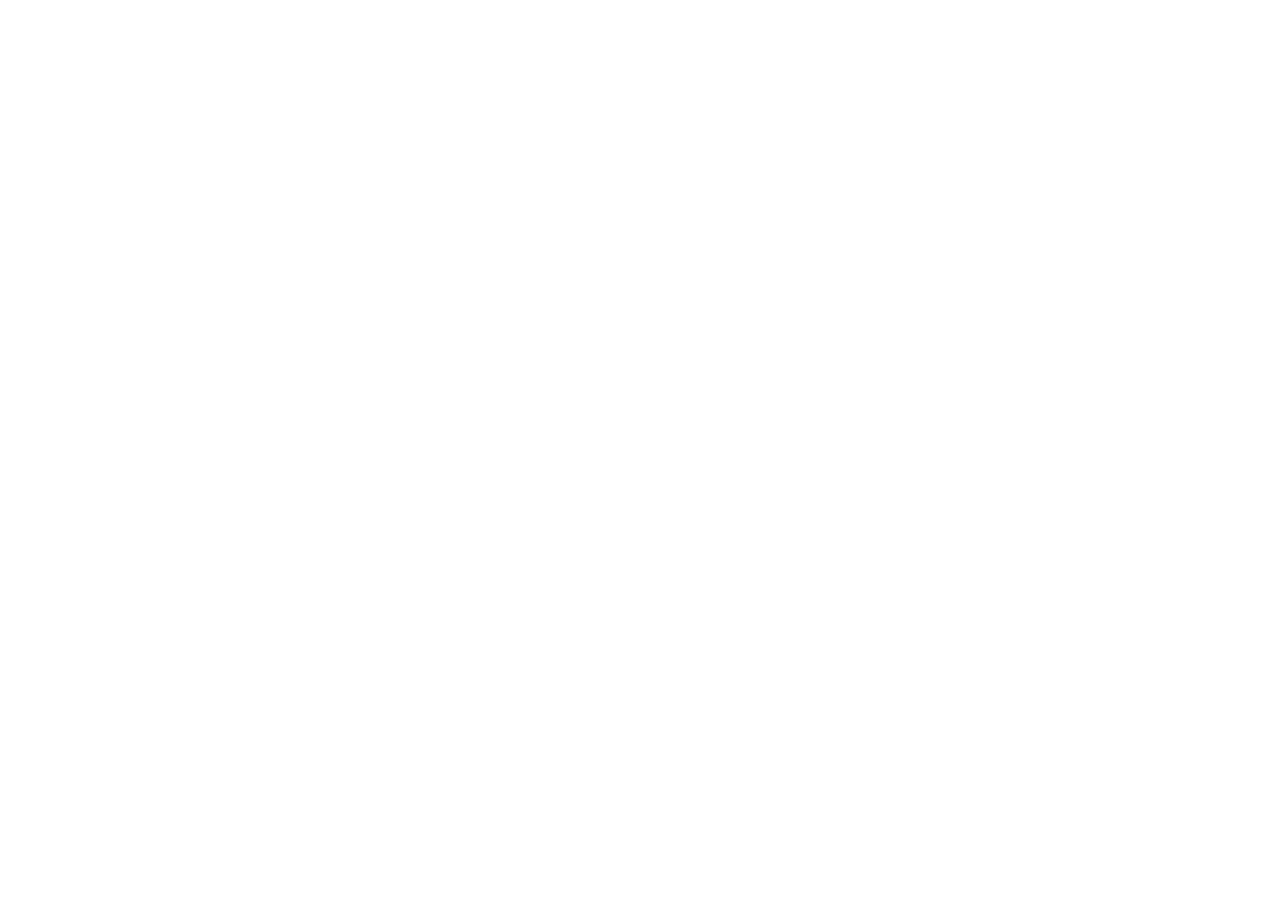
==== index.html @ 7c1fb286 "Create index.html" ====
<!DOCTYPE html>
<html lang="en">
    <head>
        <meta charset="UTF-8" />
        <meta http-equiv="X-UA-Compatible" content="IE=edge" />
        <meta name="viewport" content="width=device-width, initial-scale=1.0" />
        <title>Huddle Landing Page</title>
    </head>
    <body></body>
</html>
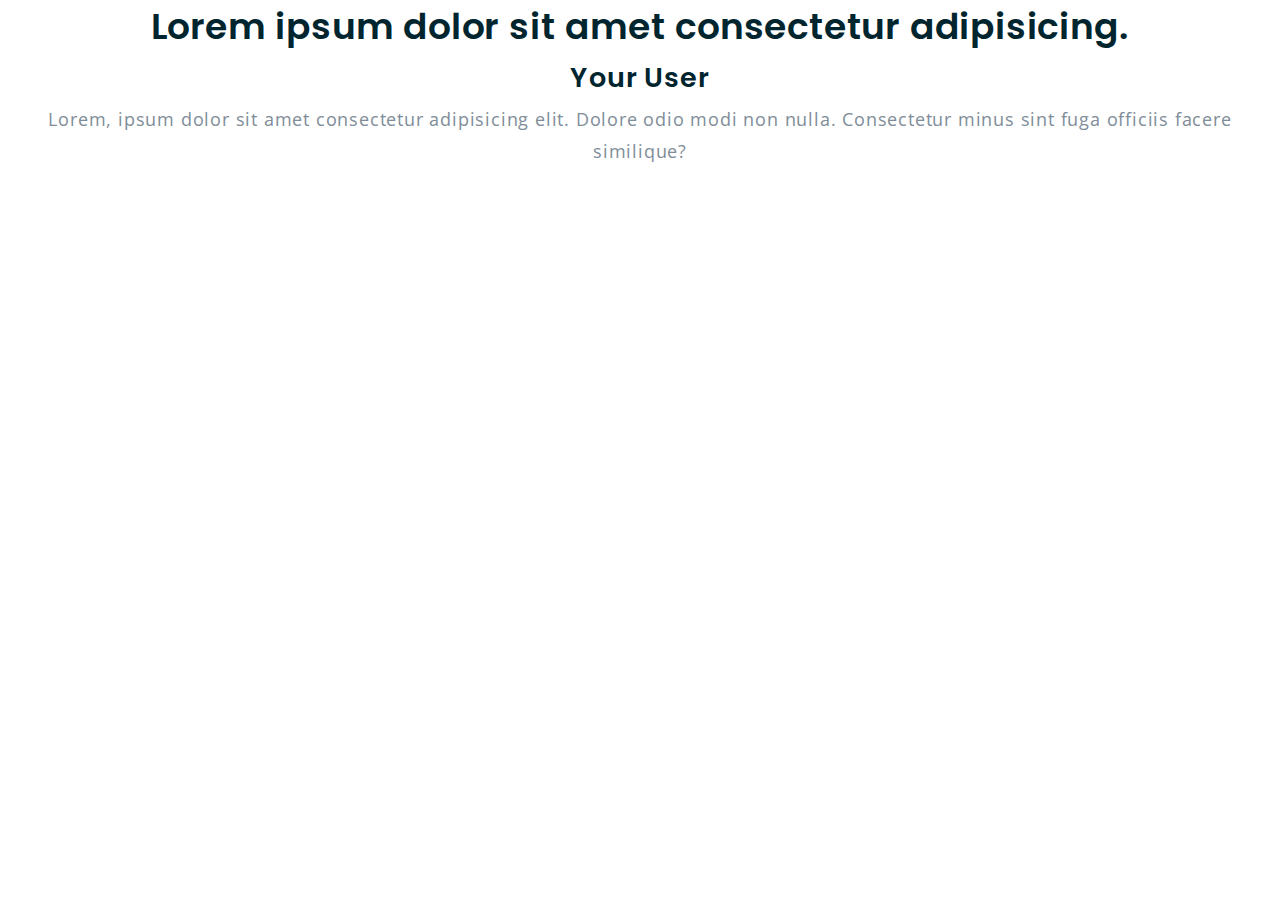
==== commit c9fb9409: "Resources + part of typography" ====
--- a/index.html
+++ b/index.html
@@ -5,6 +5,15 @@
         <meta http-equiv="X-UA-Compatible" content="IE=edge" />
         <meta name="viewport" content="width=device-width, initial-scale=1.0" />
         <title>Huddle Landing Page</title>
+        <link rel="stylesheet" href="style.css" />
     </head>
-    <body></body>
+    <body>
+        <h1>Lorem ipsum dolor sit amet consectetur adipisicing.</h1>
+        <h2>Your User</h2>
+        <p>
+            Lorem, ipsum dolor sit amet consectetur adipisicing elit. Dolore
+            odio modi non nulla. Consectetur minus sint fuga officiis facere
+            similique?
+        </p>
+    </body>
 </html>
--- a/style.css
+++ b/style.css
@@ -0,0 +1,49 @@
+@import url("https://fonts.googleapis.com/css2?family=Open+Sans:wght@400;700&family=Poppins:wght@600&display=swap");
+
+:root {
+    --color-primary: hsl(322, 100%, 66%);
+    --color-pale-cyan: hsl(193, 100%, 96%);
+    --color-dark-cyan: hsl(192, 100%, 9%);
+    --color-grayish-blue: hsl(208, 11%, 55%);
+
+    --font-headings: "Poppins", sans-serif;
+    --font-standard: "Open Sans", sans-serif;
+
+    --font-weight-400: 400;
+    --font-weight-600: 600;
+    --font-weight-700: 700;
+}
+
+*,
+*::before,
+*::after {
+    box-sizing: border-box;
+    margin: 0;
+    padding: 0;
+}
+
+html {
+    font-size: 62.5%;
+}
+
+body {
+    font-size: 1.8rem;
+    font-family: var(--font-standard);
+    font-weight: var(--font-weight-400);
+    color: var(--color-grayish-blue);
+    line-height: 1.8;
+    letter-spacing: 0.8px;
+    text-align: center;
+}
+
+h1,
+h2 {
+    font-family: var(--font-headings);
+    font-weight: var(--font-weight-600);
+    color: var(--color-dark-cyan);
+}
+
+h1 {
+    font-size: 3.6rem;
+    line-height: 1.5;
+}
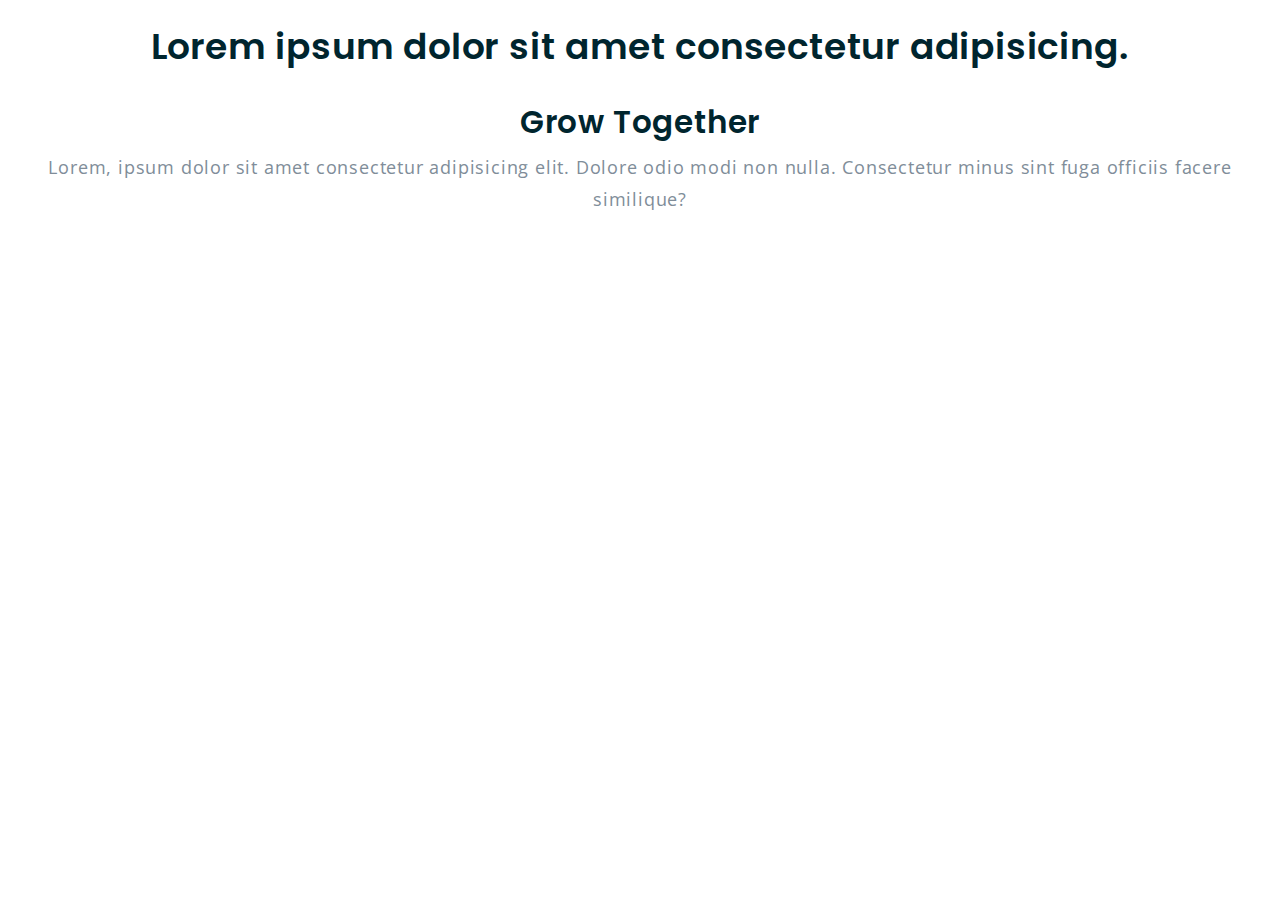
==== commit 3ebcbc23: "Finished typography + merging svg into sprite" ====
--- a/index.html
+++ b/index.html
@@ -5,11 +5,12 @@
         <meta http-equiv="X-UA-Compatible" content="IE=edge" />
         <meta name="viewport" content="width=device-width, initial-scale=1.0" />
         <title>Huddle Landing Page</title>
-        <link rel="stylesheet" href="style.css" />
+        <link rel="stylesheet" href="css/style.css" />
+        <link rel="stylesheet" href="css/normalize.css" />
     </head>
     <body>
         <h1>Lorem ipsum dolor sit amet consectetur adipisicing.</h1>
-        <h2>Your User</h2>
+        <h2>Grow Together</h2>
         <p>
             Lorem, ipsum dolor sit amet consectetur adipisicing elit. Dolore
             odio modi non nulla. Consectetur minus sint fuga officiis facere
--- a/css/style.css
+++ b/css/style.css
@@ -0,0 +1,55 @@
+@import url("https://fonts.googleapis.com/css2?family=Open+Sans:wght@400;700&family=Poppins:wght@600&display=swap");
+
+:root {
+    --color-primary: hsl(322, 100%, 66%);
+    --color-pale-cyan: hsl(193, 100%, 96%);
+    --color-dark-cyan: hsl(192, 100%, 9%);
+    --color-grayish-blue: hsl(208, 11%, 55%);
+
+    --font-headings: "Poppins", sans-serif;
+    --font-standard: "Open Sans", sans-serif;
+
+    --font-weight-400: 400;
+    --font-weight-600: 600;
+    --font-weight-700: 700;
+}
+
+*,
+*::before,
+*::after {
+    box-sizing: border-box;
+    margin: 0;
+    padding: 0;
+}
+
+/* Typography */
+
+html {
+    font-size: 10px;
+}
+
+body {
+    font-size: 1.8rem;
+    font-family: var(--font-standard);
+    font-weight: var(--font-weight-400);
+    color: var(--color-grayish-blue);
+    line-height: 1.8;
+    letter-spacing: 0.8px;
+    text-align: center;
+}
+
+h1,
+h2 {
+    font-family: var(--font-headings);
+    font-weight: var(--font-weight-600);
+    color: var(--color-dark-cyan);
+}
+
+h1 {
+    font-size: 4.1rem;
+    line-height: 1.3;
+}
+
+h2 {
+    font-size: 3.1rem;
+}
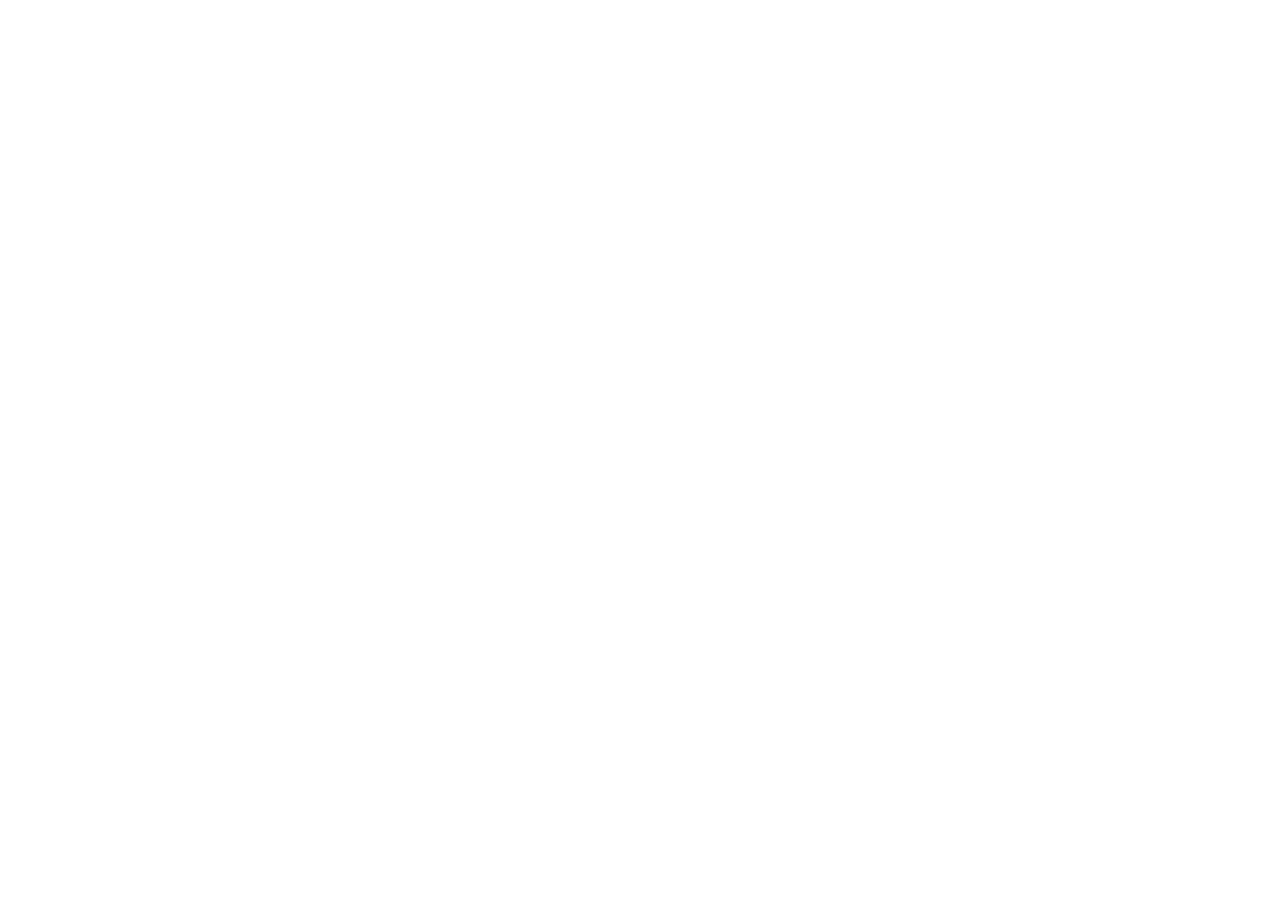
==== commit 81bccbe6: "Added button component + styles" ====
--- a/index.html
+++ b/index.html
@@ -8,13 +8,5 @@
         <link rel="stylesheet" href="css/style.css" />
         <link rel="stylesheet" href="css/normalize.css" />
     </head>
-    <body>
-        <h1>Lorem ipsum dolor sit amet consectetur adipisicing.</h1>
-        <h2>Grow Together</h2>
-        <p>
-            Lorem, ipsum dolor sit amet consectetur adipisicing elit. Dolore
-            odio modi non nulla. Consectetur minus sint fuga officiis facere
-            similique?
-        </p>
-    </body>
+    <body></body>
 </html>
--- a/css/style.css
+++ b/css/style.css
@@ -1,7 +1,7 @@
 @import url("https://fonts.googleapis.com/css2?family=Open+Sans:wght@400;700&family=Poppins:wght@600&display=swap");
 
 :root {
-    --color-primary: hsl(322, 100%, 66%);
+    --color-pink: hsl(322, 100%, 66%);
     --color-pale-cyan: hsl(193, 100%, 96%);
     --color-dark-cyan: hsl(192, 100%, 9%);
     --color-grayish-blue: hsl(208, 11%, 55%);
@@ -29,7 +29,7 @@
 }
 
 body {
-    font-size: 1.8rem;
+    font-size: 2.2rem;
     font-family: var(--font-standard);
     font-weight: var(--font-weight-400);
     color: var(--color-grayish-blue);
@@ -53,3 +53,62 @@
 h2 {
     font-size: 3.1rem;
 }
+
+@media (min-width: 1440px) {
+    body {
+        font-size: 1.5rem;
+    }
+
+    h1 {
+        font-size: 2.9rem;
+    }
+
+    h2 {
+        font-size: 2.1rem;
+    }
+}
+
+/* Buttons  */
+
+a {
+    text-decoration: none;
+}
+
+.btn {
+    font-size: 1.5rem;
+    font-weight: 700;
+    text-transform: capitalize;
+    display: inline-block;
+    padding: 1.5rem 0;
+    border-radius: 40px;
+    border: 0;
+    white-space: nowrap;
+    transition: all 0.2s;
+    box-shadow: 0 0 20px 0 hsl(192, 100%, 9%, 0.2);
+}
+
+.btn--pink {
+    background-color: var(--color-pink);
+    color: #fff;
+}
+
+.btn--white {
+    background-color: #fff;
+    color: var(--color-dark-cyan);
+}
+
+.btn--wide {
+    width: 80%;
+}
+
+.btn--medium {
+    width: 60%;
+}
+
+.btn--small {
+    padding: 0.8rem 4.5rem;
+}
+
+.btn:hover {
+    opacity: 0.5;
+}
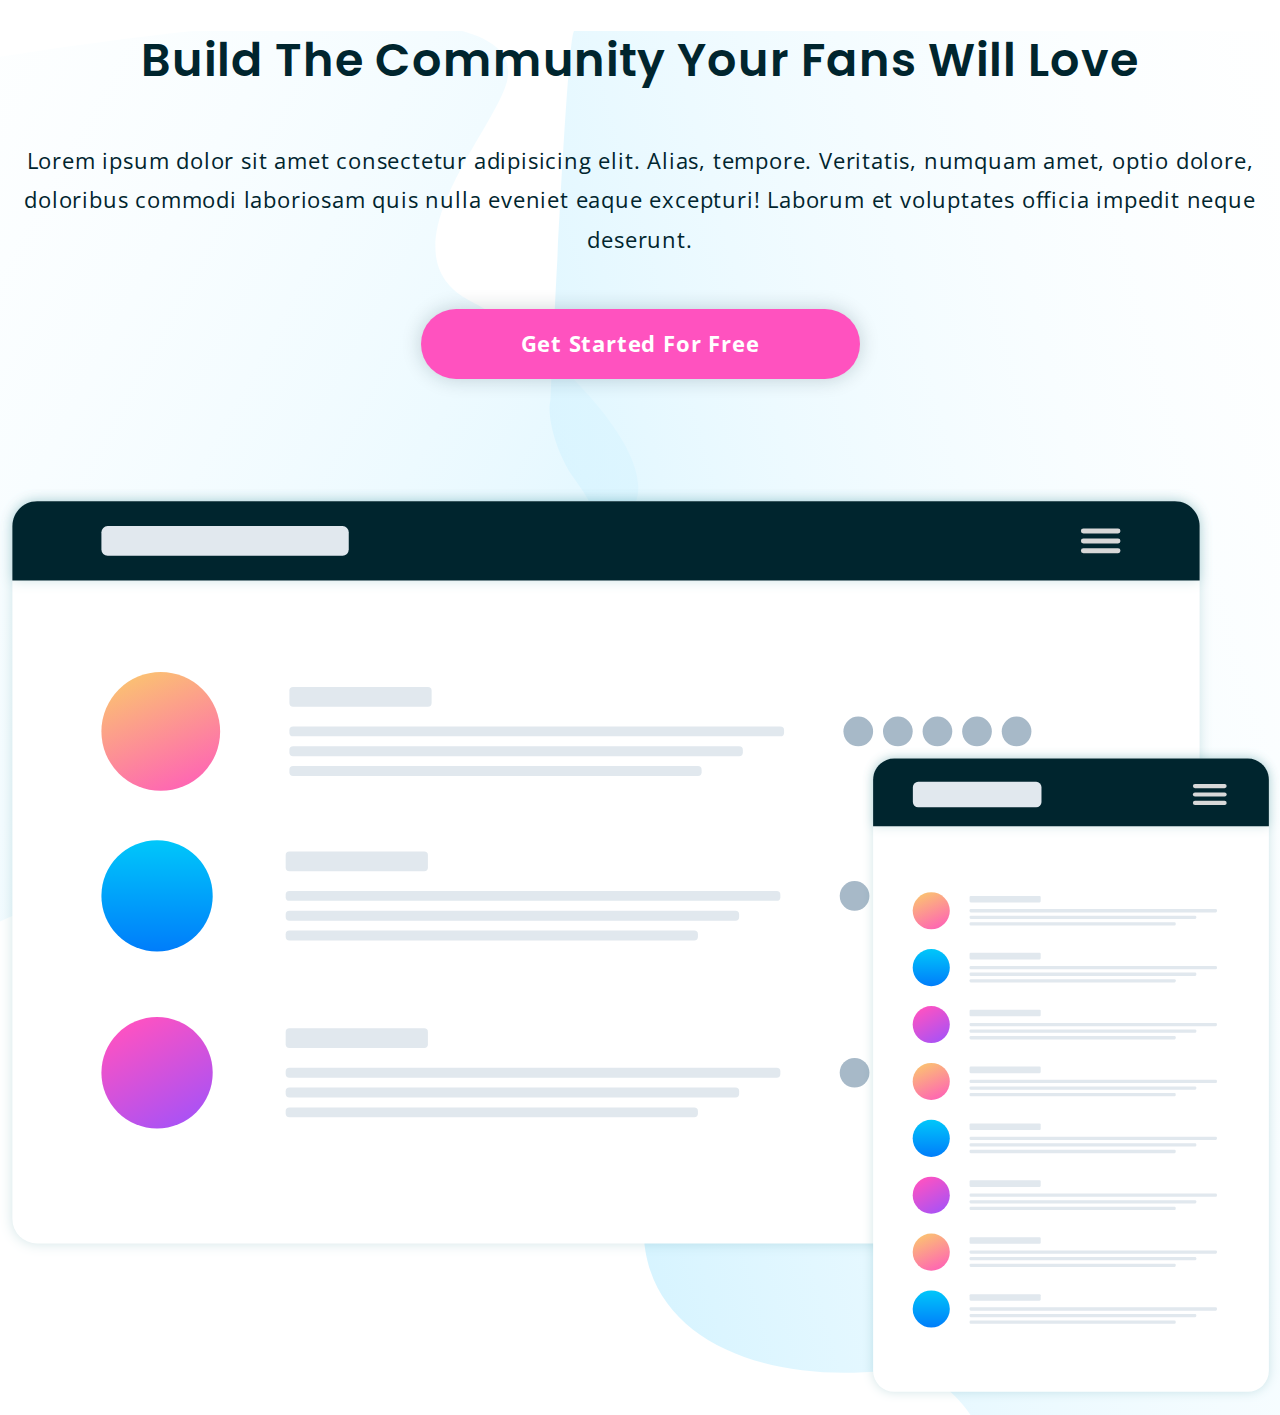
==== commit c9173679: "Added Hero component" ====
--- a/index.html
+++ b/index.html
@@ -5,8 +5,33 @@
         <meta http-equiv="X-UA-Compatible" content="IE=edge" />
         <meta name="viewport" content="width=device-width, initial-scale=1.0" />
         <title>Huddle Landing Page</title>
+        <link rel="stylesheet" href="css/normalize.css" />
         <link rel="stylesheet" href="css/style.css" />
-        <link rel="stylesheet" href="css/normalize.css" />
     </head>
-    <body></body>
+    <body>
+        <section class="hero">
+            <div class="hero__container grid">
+                <header class="hero__content">
+                    <h1 class="hero__heading">
+                        Build the community your fans will love
+                    </h1>
+                    <p class="hero__description">
+                        Lorem ipsum dolor sit amet consectetur adipisicing elit.
+                        Alias, tempore. Veritatis, numquam amet, optio dolore,
+                        doloribus commodi laboriosam quis nulla eveniet eaque
+                        excepturi! Laborum et voluptates officia impedit neque
+                        deserunt.
+                    </p>
+                    <a href="#" class="btn btn--pink btn--wide">
+                        Get started for free
+                    </a>
+                </header>
+                <img
+                    class="hero__image"
+                    src="images/illustration-mockups.svg"
+                    alt=""
+                />
+            </div>
+        </section>
+    </body>
 </html>
--- a/css/style.css
+++ b/css/style.css
@@ -5,6 +5,7 @@
     --color-pale-cyan: hsl(193, 100%, 96%);
     --color-dark-cyan: hsl(192, 100%, 9%);
     --color-grayish-blue: hsl(208, 11%, 55%);
+    --box-shadow: 0 0 20px 0 hsl(192, 100%, 9%, 0.2);
 
     --font-headings: "Poppins", sans-serif;
     --font-standard: "Open Sans", sans-serif;
@@ -43,10 +44,11 @@
     font-family: var(--font-headings);
     font-weight: var(--font-weight-600);
     color: var(--color-dark-cyan);
+    text-transform: capitalize;
 }
 
 h1 {
-    font-size: 4.1rem;
+    font-size: 4.6rem;
     line-height: 1.3;
 }
 
@@ -60,7 +62,7 @@
     }
 
     h1 {
-        font-size: 2.9rem;
+        font-size: 4.1rem;
     }
 
     h2 {
@@ -84,7 +86,7 @@
     border: 0;
     white-space: nowrap;
     transition: all 0.2s;
-    box-shadow: 0 0 20px 0 hsl(192, 100%, 9%, 0.2);
+    box-shadow: var(--box-shadow);
 }
 
 .btn--pink {
@@ -98,11 +100,12 @@
 }
 
 .btn--wide {
-    width: 80%;
+    padding-inline: 10rem;
+    font-size: 2.2rem;
 }
 
 .btn--medium {
-    width: 60%;
+    padding-inline: 6rem;
 }
 
 .btn--small {
@@ -112,3 +115,150 @@
 .btn:hover {
     opacity: 0.5;
 }
+
+/* Grid */
+
+@media (min-width: 1440px) {
+    .grid {
+        display: grid;
+        grid-template-columns: repeat(2, 1fr);
+    }
+}
+
+/* Card */
+
+.card {
+    margin: 2rem;
+    padding: 12rem 8rem 7rem;
+    border-radius: 30px;
+    box-shadow: var(--box-shadow);
+}
+
+.card__img-container {
+    margin-bottom: 10rem;
+}
+
+.icon {
+    width: 500px;
+    height: 400px;
+}
+
+.card__heading {
+    margin-bottom: 3.6rem;
+}
+
+@media (min-width: 1440px) {
+    .icon {
+        width: 450px;
+        height: 375px;
+    }
+
+    .card {
+        display: flex;
+        gap: 20rem;
+        align-items: center;
+
+        padding: 5.5rem 3rem 5.5rem 11.5rem;
+    }
+
+    .card__img-container {
+        order: 2;
+    }
+
+    .card__heading,
+    .card__description {
+        text-align: left;
+    }
+}
+
+/* Header */
+
+.header-nav {
+    display: flex;
+    justify-content: space-between;
+    align-items: center;
+    padding: 4.5rem 3rem;
+}
+
+.header-nav .icon {
+    width: 21rem;
+    height: 6rem;
+}
+
+@media (min-width: 1440px) {
+    .header-nav {
+        padding-inline: 7.5rem;
+    }
+}
+
+/* CTA */
+
+.cta {
+    margin: 0 auto;
+    padding-block: 8rem;
+    box-shadow: var(--box-shadow);
+    border-radius: 25px;
+    width: 100%;
+    max-width: 800px;
+}
+
+.cta__heading {
+    margin-bottom: 5rem;
+}
+
+@media (min-width: 1440px) {
+    .cta__heading {
+        font-size: 2.9rem;
+    }
+}
+
+/* Hero */
+
+.hero {
+    background-image: url("../images/bg-hero-mobile.svg");
+    background-size: cover;
+    background-repeat: no-repeat;
+}
+
+.hero__container {
+    width: 100%;
+}
+
+.hero__content {
+    margin-bottom: 11rem;
+}
+
+.hero__heading,
+.hero__description {
+    margin-bottom: 5rem;
+}
+
+.hero__description {
+    color: var(--color-dark-cyan);
+}
+
+.hero__image {
+    width: 100%;
+}
+
+@media (min-width: 1440px) {
+    .hero__container {
+        grid-template-columns: 40% 1fr;
+        gap: 7rem;
+        padding: 8rem 7rem;
+    }
+
+    .hero__content {
+        text-align: left;
+        align-self: center;
+        margin-bottom: 0;
+    }
+
+    .hero__content .btn {
+        padding-inline: 6rem;
+    }
+
+    .hero__description {
+        font-size: 1.8rem;
+    }
+}
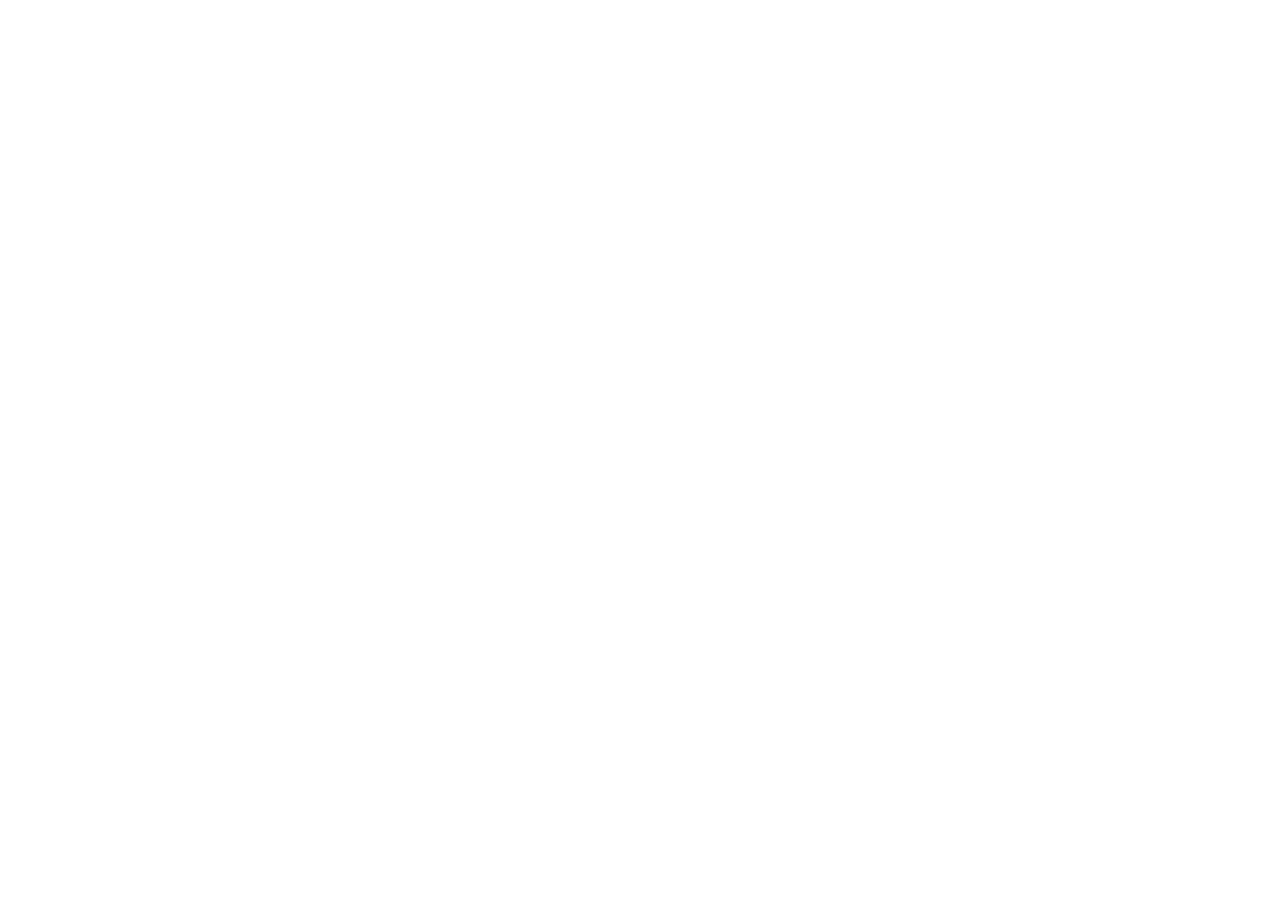
==== commit b0161d16: "Reset" ====
--- a/index.html
+++ b/index.html
@@ -8,30 +8,5 @@
         <link rel="stylesheet" href="css/normalize.css" />
         <link rel="stylesheet" href="css/style.css" />
     </head>
-    <body>
-        <section class="hero">
-            <div class="hero__container grid">
-                <header class="hero__content">
-                    <h1 class="hero__heading">
-                        Build the community your fans will love
-                    </h1>
-                    <p class="hero__description">
-                        Lorem ipsum dolor sit amet consectetur adipisicing elit.
-                        Alias, tempore. Veritatis, numquam amet, optio dolore,
-                        doloribus commodi laboriosam quis nulla eveniet eaque
-                        excepturi! Laborum et voluptates officia impedit neque
-                        deserunt.
-                    </p>
-                    <a href="#" class="btn btn--pink btn--wide">
-                        Get started for free
-                    </a>
-                </header>
-                <img
-                    class="hero__image"
-                    src="images/illustration-mockups.svg"
-                    alt=""
-                />
-            </div>
-        </section>
-    </body>
+    <body></body>
 </html>
--- a/css/style.css
+++ b/css/style.css
@@ -26,239 +26,49 @@
 /* Typography */
 
 html {
-    font-size: 10px;
+    font-size: 62.5%;
 }
 
 body {
-    font-size: 2.2rem;
-    font-family: var(--font-standard);
+    font-size: 1.8rem;
+    font-family: "Open Sans", sans-serif;
     font-weight: var(--font-weight-400);
     color: var(--color-grayish-blue);
-    line-height: 1.8;
-    letter-spacing: 0.8px;
-    text-align: center;
+    line-height: 1.6;
 }
 
 h1,
-h2 {
-    font-family: var(--font-headings);
+h2,
+h3 {
+    font-family: "Poppins", sans-serif;
     font-weight: var(--font-weight-600);
     color: var(--color-dark-cyan);
     text-transform: capitalize;
 }
 
 h1 {
-    font-size: 4.6rem;
-    line-height: 1.3;
+    margin: 0;
+    font-size: 4.3rem;
 }
 
 h2 {
-    font-size: 3.1rem;
+    font-size: 3.7rem;
+}
+
+h3 {
+    font-size: 3.3rem;
 }
 
 @media (min-width: 1440px) {
-    body {
-        font-size: 1.5rem;
-    }
-
     h1 {
-        font-size: 4.1rem;
+        font-size: 3.8rem;
     }
 
     h2 {
-        font-size: 2.1rem;
+        font-size: 2.8rem;
+    }
+
+    h3 {
+        font-size: 3rem;
     }
 }
-
-/* Buttons  */
-
-a {
-    text-decoration: none;
-}
-
-.btn {
-    font-size: 1.5rem;
-    font-weight: 700;
-    text-transform: capitalize;
-    display: inline-block;
-    padding: 1.5rem 0;
-    border-radius: 40px;
-    border: 0;
-    white-space: nowrap;
-    transition: all 0.2s;
-    box-shadow: var(--box-shadow);
-}
-
-.btn--pink {
-    background-color: var(--color-pink);
-    color: #fff;
-}
-
-.btn--white {
-    background-color: #fff;
-    color: var(--color-dark-cyan);
-}
-
-.btn--wide {
-    padding-inline: 10rem;
-    font-size: 2.2rem;
-}
-
-.btn--medium {
-    padding-inline: 6rem;
-}
-
-.btn--small {
-    padding: 0.8rem 4.5rem;
-}
-
-.btn:hover {
-    opacity: 0.5;
-}
-
-/* Grid */
-
-@media (min-width: 1440px) {
-    .grid {
-        display: grid;
-        grid-template-columns: repeat(2, 1fr);
-    }
-}
-
-/* Card */
-
-.card {
-    margin: 2rem;
-    padding: 12rem 8rem 7rem;
-    border-radius: 30px;
-    box-shadow: var(--box-shadow);
-}
-
-.card__img-container {
-    margin-bottom: 10rem;
-}
-
-.icon {
-    width: 500px;
-    height: 400px;
-}
-
-.card__heading {
-    margin-bottom: 3.6rem;
-}
-
-@media (min-width: 1440px) {
-    .icon {
-        width: 450px;
-        height: 375px;
-    }
-
-    .card {
-        display: flex;
-        gap: 20rem;
-        align-items: center;
-
-        padding: 5.5rem 3rem 5.5rem 11.5rem;
-    }
-
-    .card__img-container {
-        order: 2;
-    }
-
-    .card__heading,
-    .card__description {
-        text-align: left;
-    }
-}
-
-/* Header */
-
-.header-nav {
-    display: flex;
-    justify-content: space-between;
-    align-items: center;
-    padding: 4.5rem 3rem;
-}
-
-.header-nav .icon {
-    width: 21rem;
-    height: 6rem;
-}
-
-@media (min-width: 1440px) {
-    .header-nav {
-        padding-inline: 7.5rem;
-    }
-}
-
-/* CTA */
-
-.cta {
-    margin: 0 auto;
-    padding-block: 8rem;
-    box-shadow: var(--box-shadow);
-    border-radius: 25px;
-    width: 100%;
-    max-width: 800px;
-}
-
-.cta__heading {
-    margin-bottom: 5rem;
-}
-
-@media (min-width: 1440px) {
-    .cta__heading {
-        font-size: 2.9rem;
-    }
-}
-
-/* Hero */
-
-.hero {
-    background-image: url("../images/bg-hero-mobile.svg");
-    background-size: cover;
-    background-repeat: no-repeat;
-}
-
-.hero__container {
-    width: 100%;
-}
-
-.hero__content {
-    margin-bottom: 11rem;
-}
-
-.hero__heading,
-.hero__description {
-    margin-bottom: 5rem;
-}
-
-.hero__description {
-    color: var(--color-dark-cyan);
-}
-
-.hero__image {
-    width: 100%;
-}
-
-@media (min-width: 1440px) {
-    .hero__container {
-        grid-template-columns: 40% 1fr;
-        gap: 7rem;
-        padding: 8rem 7rem;
-    }
-
-    .hero__content {
-        text-align: left;
-        align-self: center;
-        margin-bottom: 0;
-    }
-
-    .hero__content .btn {
-        padding-inline: 6rem;
-    }
-
-    .hero__description {
-        font-size: 1.8rem;
-    }
-}
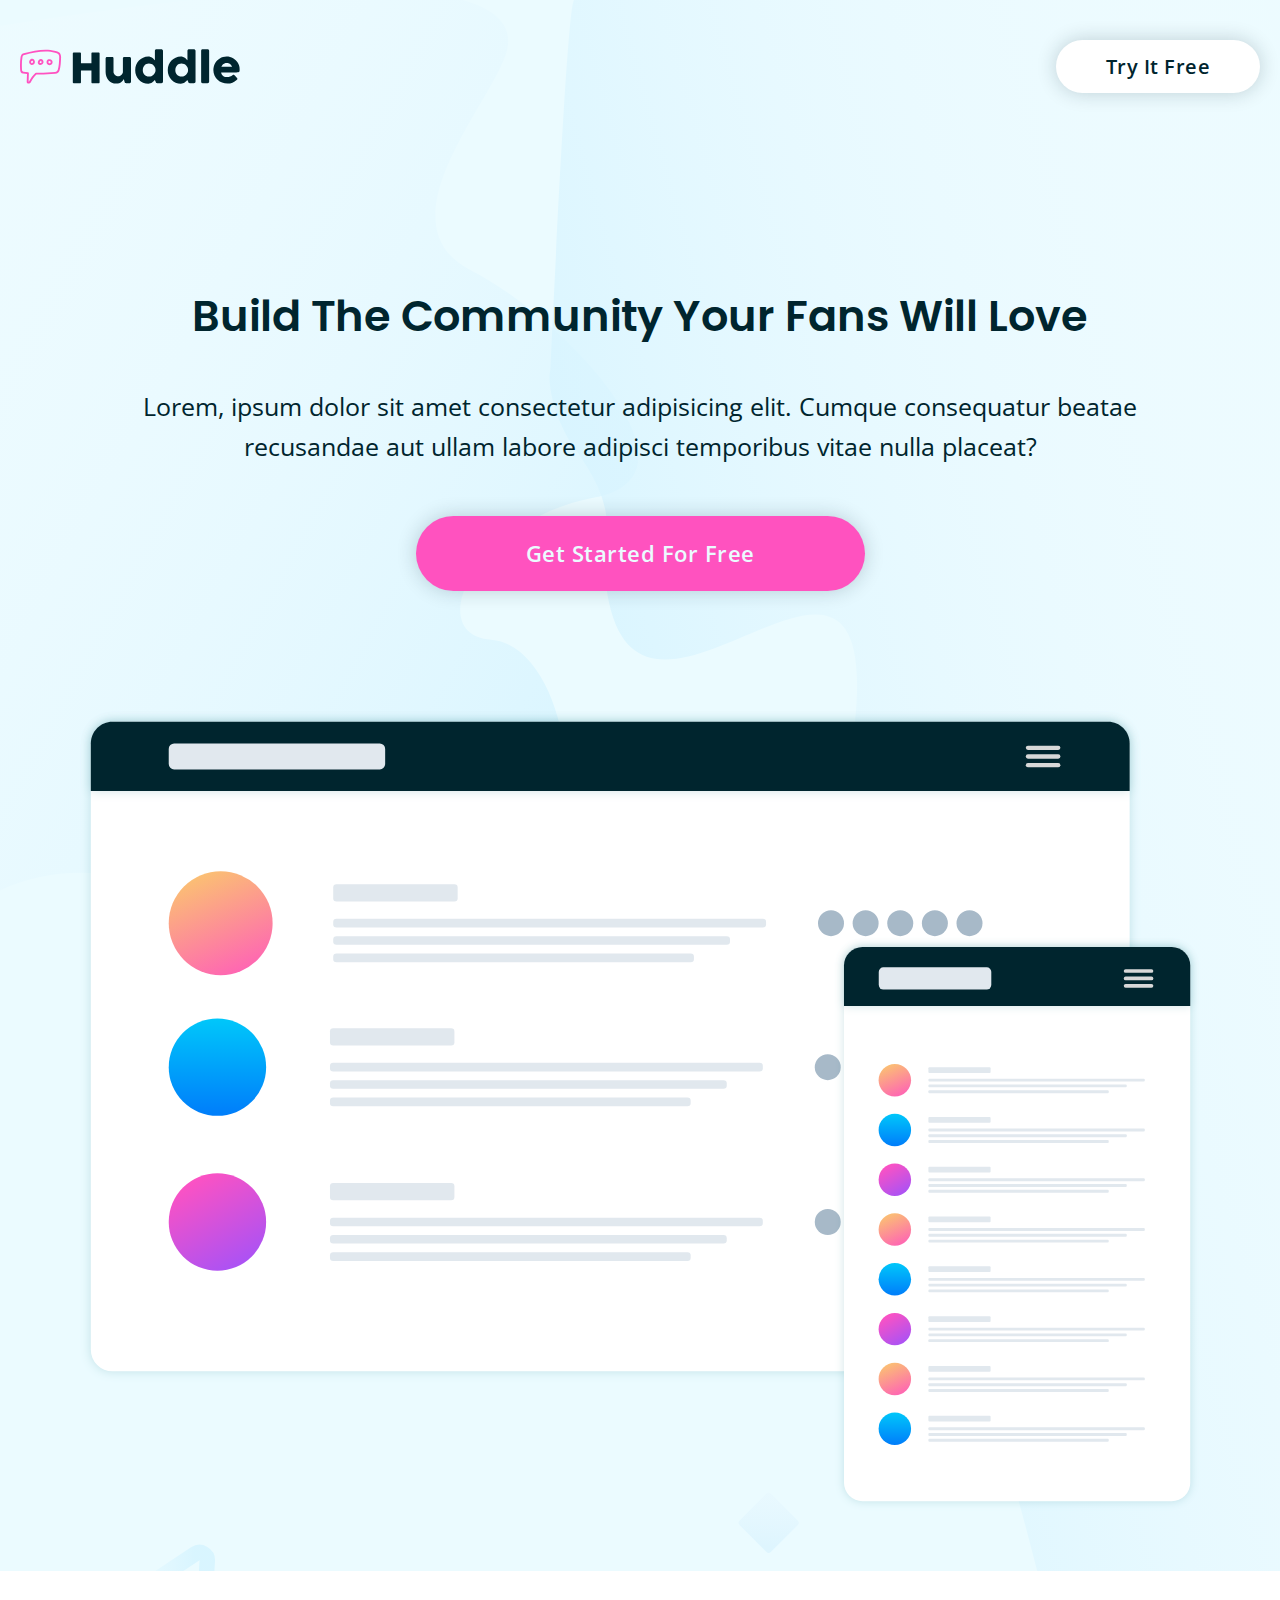
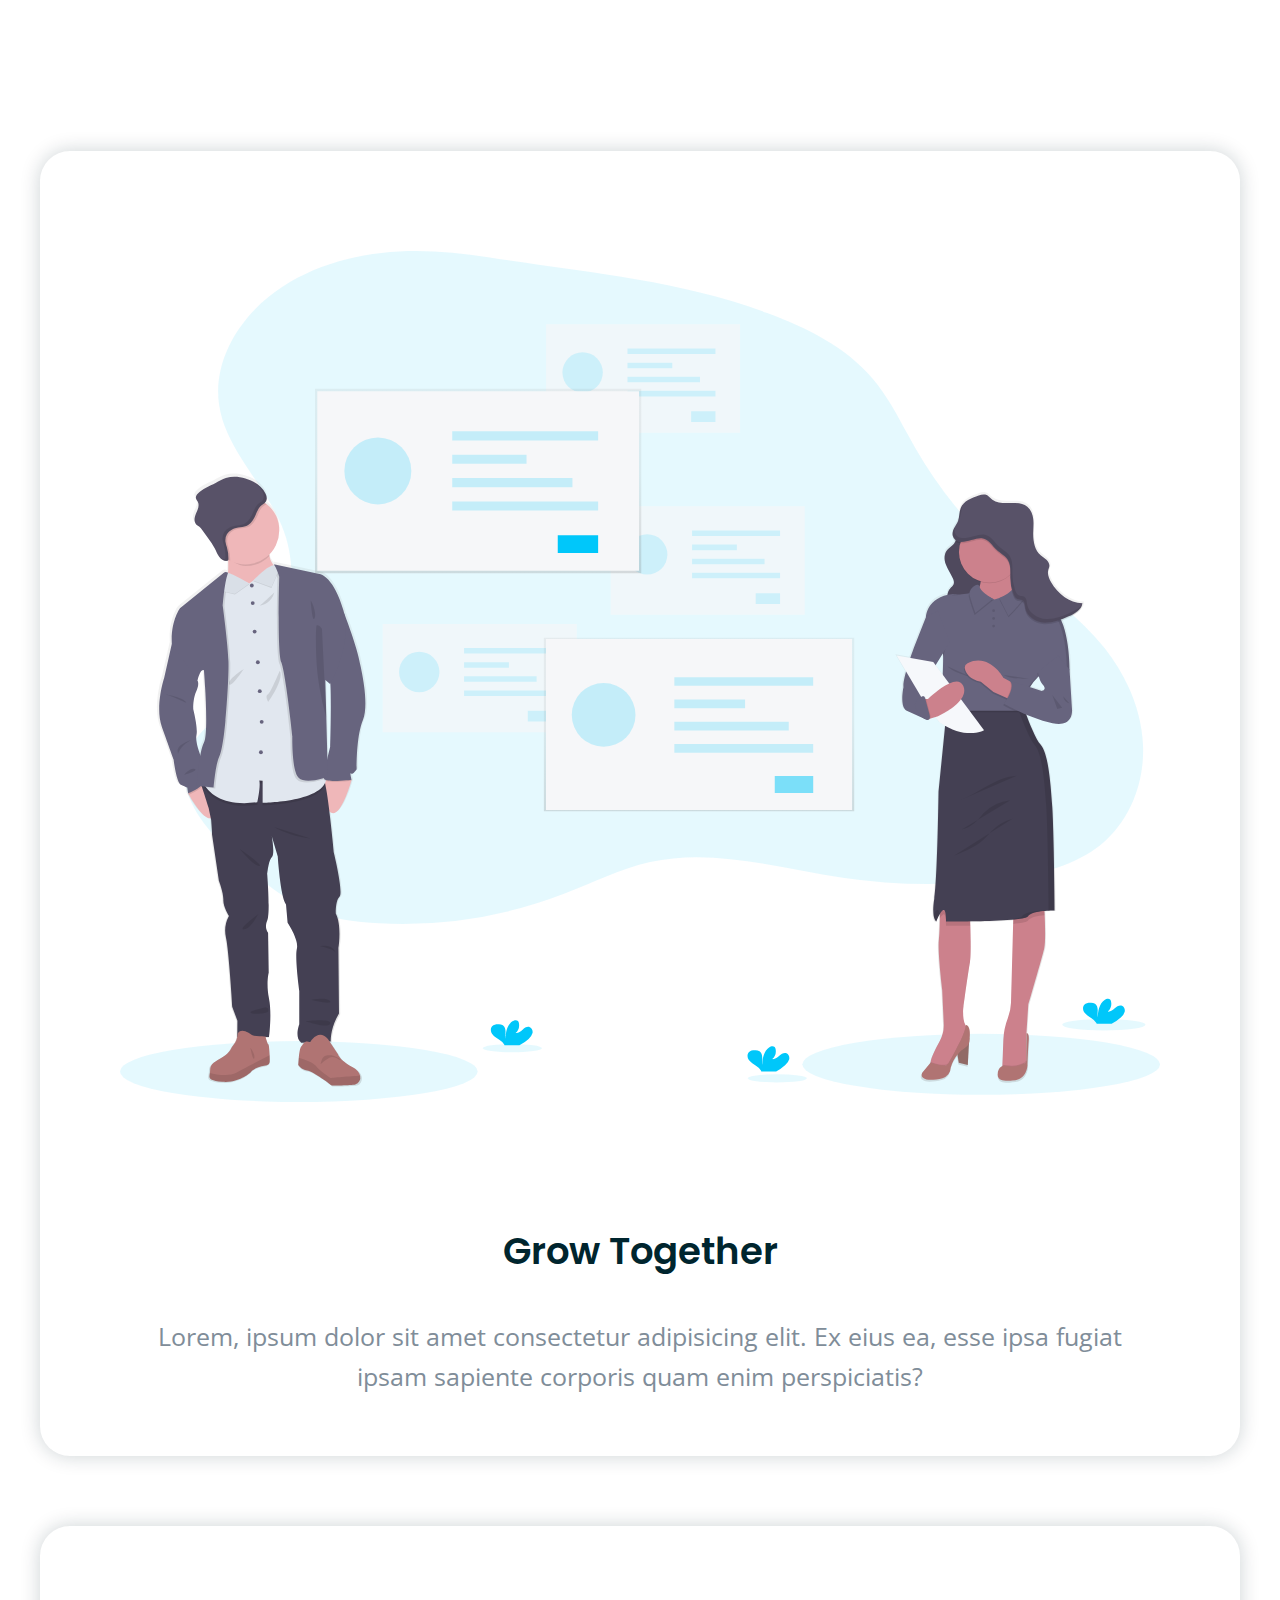
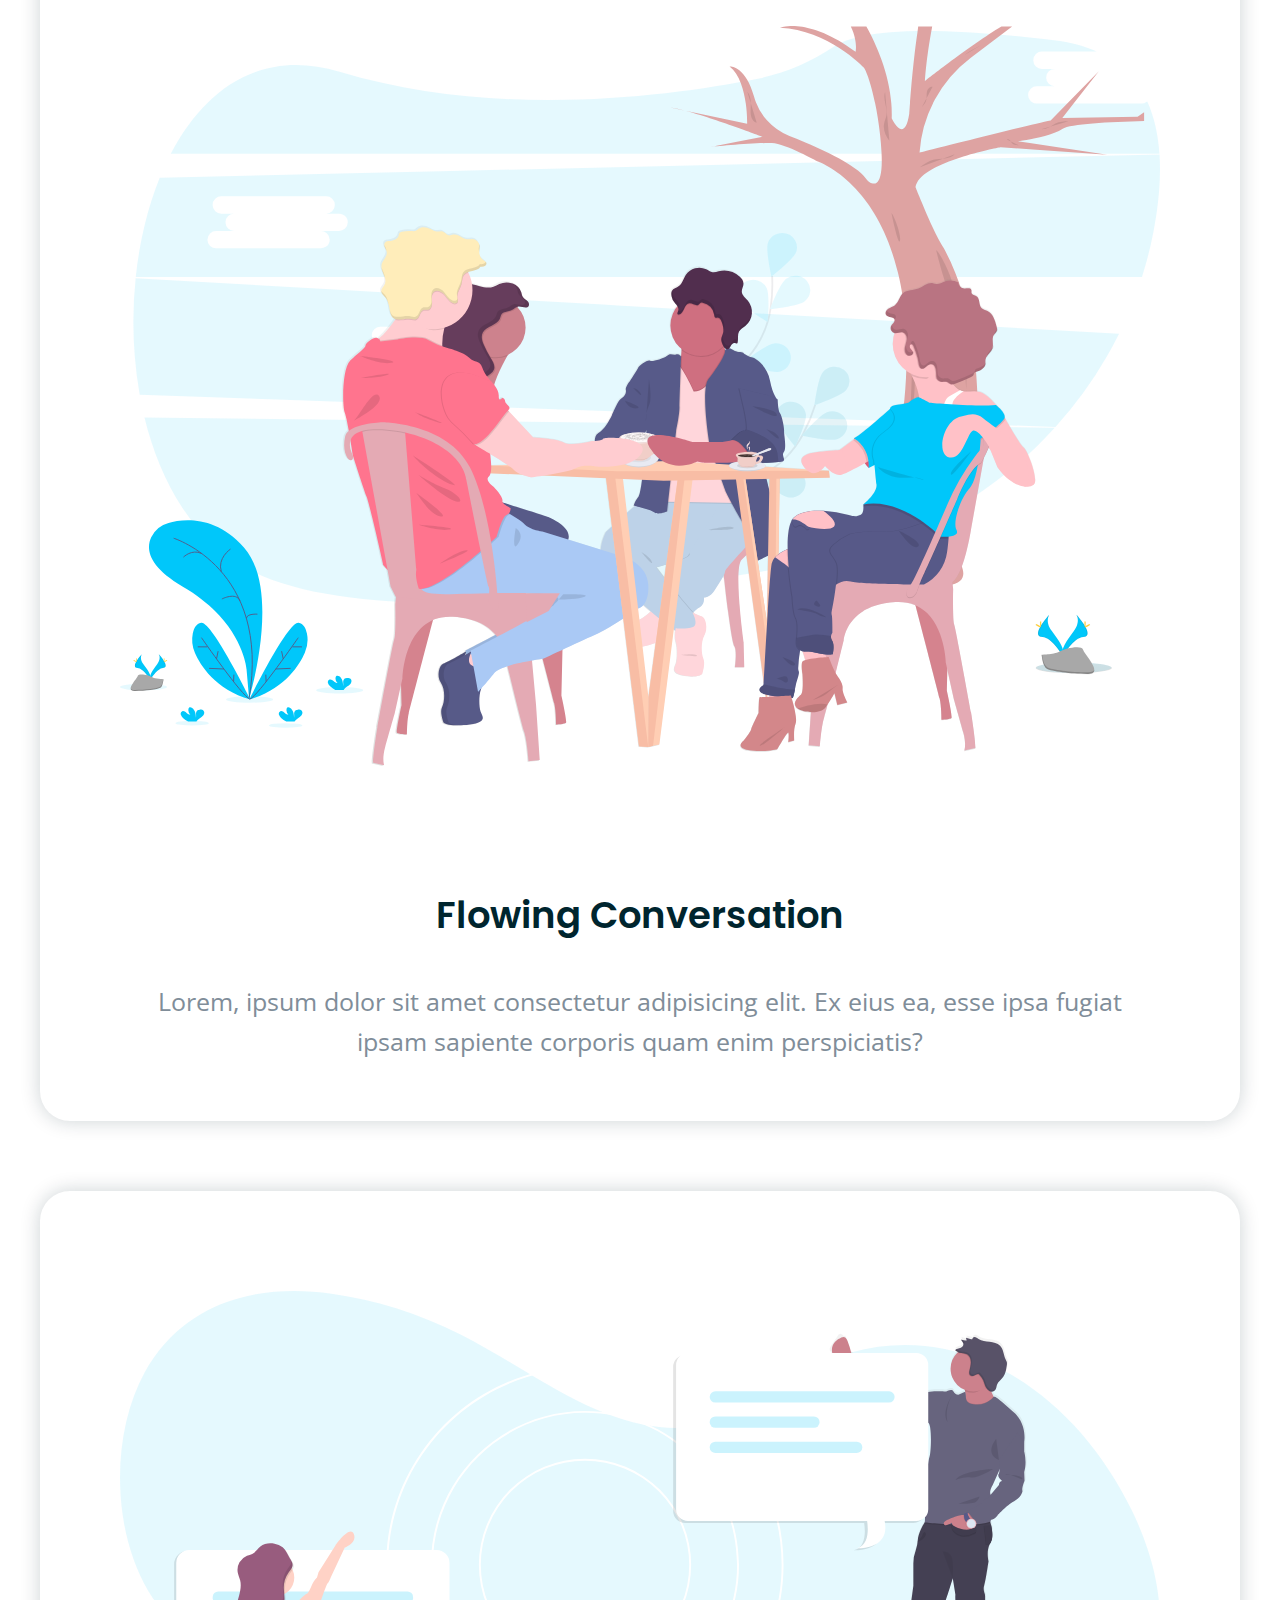
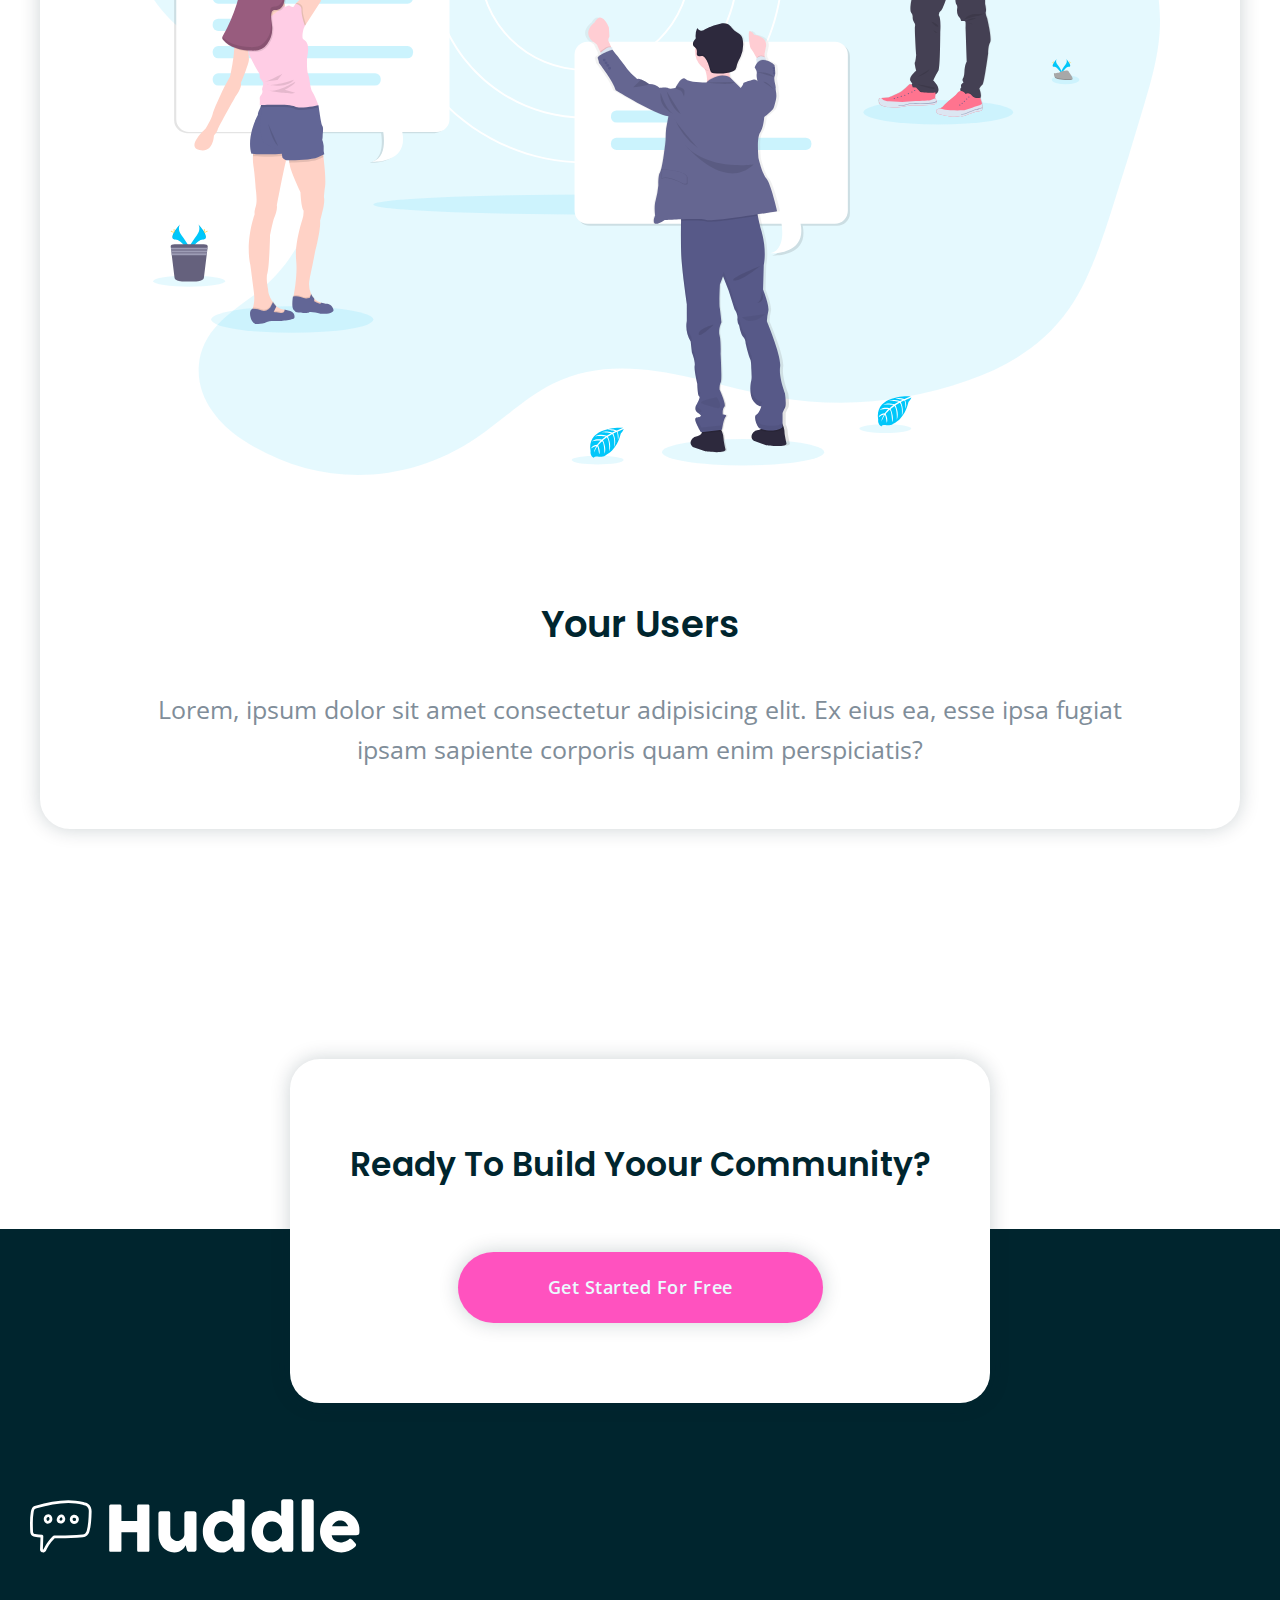
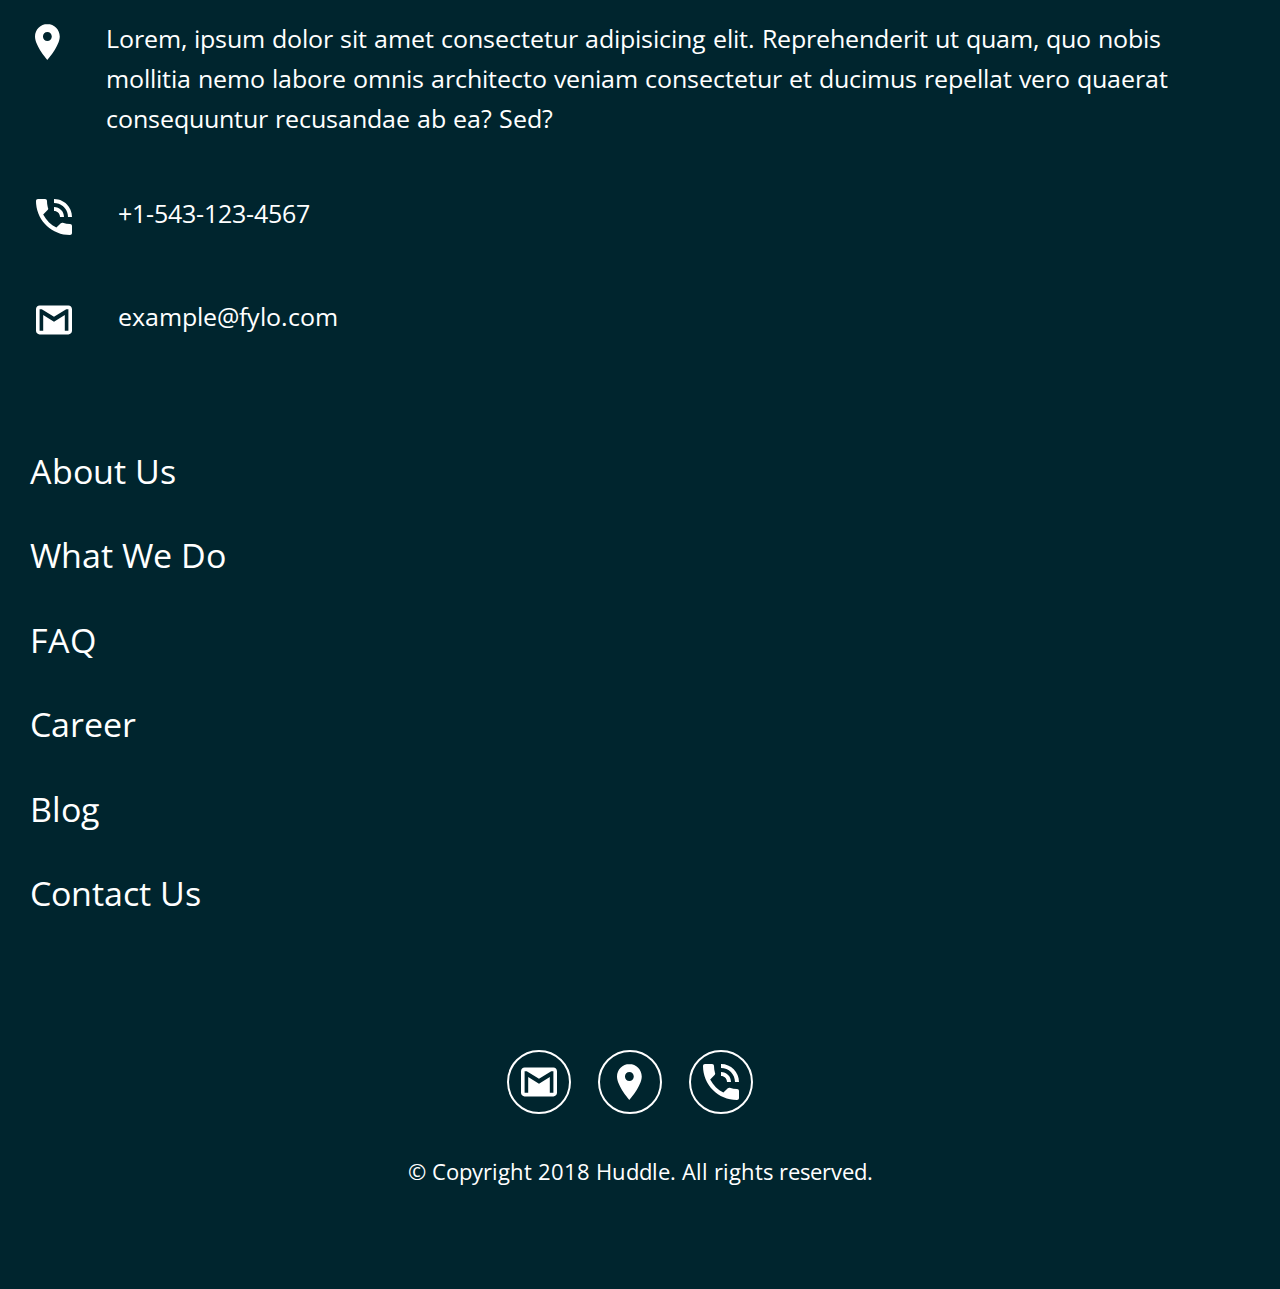
==== commit a38a16f4: "Put all components together. Finished landing page" ====
--- a/index.html
+++ b/index.html
@@ -8,5 +8,200 @@
         <link rel="stylesheet" href="css/normalize.css" />
         <link rel="stylesheet" href="css/style.css" />
     </head>
-    <body></body>
+    <body>
+        <section>
+            <article class="hero">
+                <header class="top-cta">
+                    <img class="top-cta__image" src="images/logo.svg" alt="" />
+                    <button class="btn btn--small btn--white">
+                        Try It Free
+                    </button>
+                </header>
+                <div class="grid grid--1x2 hero__container">
+                    <header>
+                        <h1 class="hero__heading">
+                            build the community your fans will love
+                        </h1>
+                        <p class="hero__description">
+                            Lorem, ipsum dolor sit amet consectetur adipisicing
+                            elit. Cumque consequatur beatae recusandae aut ullam
+                            labore adipisci temporibus vitae nulla placeat?
+                        </p>
+                        <button class="btn btn--large btn--pink">
+                            Get Started For Free
+                        </button>
+                    </header>
+                    <div class="hero__image-container">
+                        <img
+                            src="images/illustration-mockups.svg"
+                            alt=""
+                            class="hero__image"
+                        />
+                    </div>
+                </div>
+            </article>
+        </section>
+        <section class="card-container">
+            <article class="grid grid--1x2 card">
+                <div class="card__image-container">
+                    <img
+                        class="card__image"
+                        src="images/illustration-grow-together.svg"
+                        alt=""
+                    />
+                </div>
+                <div class="card__content">
+                    <h2>Grow together</h2>
+                    <p>
+                        Lorem, ipsum dolor sit amet consectetur adipisicing
+                        elit. Ex eius ea, esse ipsa fugiat ipsam sapiente
+                        corporis quam enim perspiciatis?
+                    </p>
+                </div>
+            </article>
+            <article class="grid grid--1x2 card">
+                <div class="card__image-container">
+                    <img
+                        class="card__image"
+                        src="images/illustration-flowing-conversation.svg"
+                        alt=""
+                    />
+                </div>
+                <div class="card__content">
+                    <h2>Flowing conversation</h2>
+                    <p>
+                        Lorem, ipsum dolor sit amet consectetur adipisicing
+                        elit. Ex eius ea, esse ipsa fugiat ipsam sapiente
+                        corporis quam enim perspiciatis?
+                    </p>
+                </div>
+            </article>
+            <article class="grid grid--1x2 card">
+                <div class="card__image-container">
+                    <img
+                        class="card__image"
+                        src="images/illustration-your-users.svg"
+                        alt=""
+                    />
+                </div>
+                <div class="card__content">
+                    <h2>Your users</h2>
+                    <p>
+                        Lorem, ipsum dolor sit amet consectetur adipisicing
+                        elit. Ex eius ea, esse ipsa fugiat ipsam sapiente
+                        corporis quam enim perspiciatis?
+                    </p>
+                </div>
+            </article>
+        </section>
+        <footer class="footer">
+            <div class="cta">
+                <h3>ready to build yoour community?</h3>
+                <button class="btn btn--medium btn--pink">
+                    Get Started For Free
+                </button>
+            </div>
+            <span class="footer__logo">
+                <img src="images/logo2.svg" alt="" />
+            </span>
+            <div class="grid grid--1x3 footer__content">
+                <section class="footer__contact">
+                    <ul class="footer__list">
+                        <li class="footer__contact-list-item">
+                            <div class="icon-container">
+                                <svg class="icon">
+                                    <use
+                                        xlink:href="images/sprite.svg#icon-location"
+                                    ></use>
+                                </svg>
+                            </div>
+                            <p class="contact-list-item__description">
+                                Lorem, ipsum dolor sit amet consectetur
+                                adipisicing elit. Reprehenderit ut quam, quo
+                                nobis mollitia nemo labore omnis architecto
+                                veniam consectetur et ducimus repellat vero
+                                quaerat consequuntur recusandae ab ea? Sed?
+                            </p>
+                        </li>
+                        <li class="footer__contact-list-item">
+                            <div class="icon-container">
+                                <svg class="icon">
+                                    <use
+                                        xlink:href="images/sprite.svg#icon-phone"
+                                    ></use>
+                                </svg>
+                            </div>
+                            <p class="contact-list-item__description">
+                                +1-543-123-4567
+                            </p>
+                        </li>
+                        <li class="footer__contact-list-item">
+                            <div class="icon-container">
+                                <svg class="icon">
+                                    <use
+                                        xlink:href="images/sprite.svg#icon-email"
+                                    ></use>
+                                </svg>
+                            </div>
+                            <p class="contact-list-item__description">
+                                example@fylo.com
+                            </p>
+                        </li>
+                    </ul>
+                </section>
+                <section class="footer__links">
+                    <ul class="footer__list footer__links-list">
+                        <li class="footer__list-item footer__links-list-item">
+                            <a href="#" class="footer__link">About us</a>
+                        </li>
+                        <li class="footer__list-item footer__links-list-item">
+                            <a href="#" class="footer__link">What we do</a>
+                        </li>
+                        <li class="footer__list-item footer__links-list-item">
+                            <a href="#" class="footer__link uppercase">faq</a>
+                        </li>
+                    </ul>
+                    <ul class="footer__list footer__links-list">
+                        <li class="footer__list-item footer__links-list-item">
+                            <a href="#" class="footer__link">Career</a>
+                        </li>
+                        <li class="footer__list-item footer__links-list-item">
+                            <a href="#" class="footer__link">Blog</a>
+                        </li>
+                        <li class="footer__list-item footer__links-list-item">
+                            <a href="#" class="footer__link">Contact us</a>
+                        </li>
+                    </ul>
+                </section>
+                <section class="footer__media">
+                    <div class="footer__media-icons">
+                        <div class="icon-media-container">
+                            <svg class="icon-media">
+                                <use
+                                    xlink:href="images/sprite.svg#icon-email"
+                                ></use>
+                            </svg>
+                        </div>
+                        <div class="icon-media-container">
+                            <svg class="icon-media">
+                                <use
+                                    xlink:href="images/sprite.svg#icon-location"
+                                ></use>
+                            </svg>
+                        </div>
+                        <div class="icon-media-container">
+                            <svg class="icon-media">
+                                <use
+                                    xlink:href="images/sprite.svg#icon-phone"
+                                ></use>
+                            </svg>
+                        </div>
+                    </div>
+                    <p class="footer__copyright">
+                        &copy; Copyright 2018 Huddle. All rights reserved.
+                    </p>
+                </section>
+            </div>
+        </footer>
+    </body>
 </html>
--- a/css/style.css
+++ b/css/style.css
@@ -23,6 +23,10 @@
     padding: 0;
 }
 
+.uppercase {
+    text-transform: uppercase;
+}
+
 /* Typography */
 
 html {
@@ -30,7 +34,7 @@
 }
 
 body {
-    font-size: 1.8rem;
+    font-size: 2.5rem;
     font-family: "Open Sans", sans-serif;
     font-weight: var(--font-weight-400);
     color: var(--color-grayish-blue);
@@ -47,19 +51,25 @@
 }
 
 h1 {
-    margin: 0;
     font-size: 4.3rem;
+    margin-bottom: 3.5rem;
 }
 
 h2 {
     font-size: 3.7rem;
+    margin: 11rem 0 3.5rem;
 }
 
 h3 {
     font-size: 3.3rem;
-}
-
-@media (min-width: 1440px) {
+    margin-bottom: 6rem;
+}
+
+@media (min-width: 1440px) {
+    body {
+        font-size: 1.8rem;
+    }
+
     h1 {
         font-size: 3.8rem;
     }
@@ -72,3 +82,388 @@
         font-size: 3rem;
     }
 }
+
+/* Buttons */
+
+.btn {
+    background-color: transparent;
+    border-radius: 40px;
+    border: 0;
+    box-shadow: var(--box-shadow);
+    cursor: pointer;
+    font-weight: var(--font-weight-600);
+    letter-spacing: 0.5px;
+    text-align: center;
+    text-transform: capitalize;
+    white-space: nowrap;
+    transition: opacity 0.2s;
+}
+
+.btn:hover {
+    opacity: 0.6;
+}
+
+.btn--large,
+.btn--medium {
+    padding: 2.5rem 5em;
+}
+
+.btn--large {
+    font-size: 2.2rem;
+}
+
+.btn--medium {
+    font-size: 1.8rem;
+}
+
+.btn--small {
+    padding: 1.5rem 5rem;
+    font-size: 2rem;
+}
+
+.btn--pink {
+    background-color: var(--color-pink);
+    color: var(--color-pale-cyan);
+}
+
+.btn--white {
+    color: var(--color-dark-cyan);
+    background-color: #fff;
+}
+
+@media (min-width: 1440px) {
+    .btn--large {
+        font-size: 1.3rem;
+        padding: 2.2rem 5.5em;
+    }
+
+    .btn--small {
+        font-size: 1.4rem;
+        padding-inline: 6rem;
+    }
+}
+
+/* Icon */
+
+.icon-container {
+    width: 48px;
+    height: 48px;
+    display: inline-flex;
+    justify-content: center;
+    align-items: center;
+}
+
+.icon {
+    width: 36px;
+    height: 36px;
+}
+
+.icon-media-container {
+    width: 64px;
+    height: 64px;
+    display: inline-flex;
+    justify-content: center;
+    align-items: center;
+    border: 2px solid white;
+    border-radius: 50%;
+    margin-right: 2rem;
+    margin-bottom: 4rem;
+    cursor: pointer;
+    transition: border-color 0.2s;
+}
+
+.icon-media-container:hover {
+    border-color: var(--color-pink);
+}
+
+.icon-media-container:hover .icon-media {
+    fill: var(--color-pink);
+}
+
+.icon-media {
+    width: 36px;
+    height: 36px;
+}
+
+@media (min-width: 1440px) {
+    .icon-container {
+        width: 32px;
+        height: 32px;
+    }
+
+    .icon {
+        width: 20px;
+        height: 20px;
+    }
+
+    .icon-media-container {
+        width: 32px;
+        height: 32px;
+        border-width: 1px;
+    }
+
+    .icon-media {
+        width: 16px;
+        height: 16px;
+    }
+}
+
+/* Grid */
+
+.grid {
+    display: grid;
+}
+
+@media (min-width: 1440px) {
+    .grid--1x2 {
+        grid-template-columns: repeat(2, 1fr);
+    }
+
+    .grid--1x3 {
+        grid-template-columns: repeat(3, 1fr);
+        gap: 13rem;
+    }
+}
+
+/* Card */
+
+.card-container {
+    margin: 18rem 4rem 40rem;
+}
+
+.card {
+    box-shadow: var(--box-shadow);
+    border-radius: 30px;
+    text-align: center;
+    padding: 10rem 8rem 6rem;
+    margin-bottom: 7rem;
+}
+
+.card__image {
+    width: 100%;
+}
+
+@media (min-width: 1440px) {
+    .card {
+        gap: 18rem;
+        padding-left: 12rem;
+        margin-bottom: 4rem;
+    }
+
+    .card:nth-child(odd) .card__image-container {
+        order: 2;
+    }
+
+    .card__content {
+        text-align: left;
+    }
+}
+
+/* Hero */
+
+.hero {
+    background-color: var(--color-pale-cyan);
+    background-image: url(../images/bg-hero-mobile.svg);
+    background-size: cover;
+    background-repeat: no-repeat;
+}
+
+.hero__container {
+    text-align: center;
+    color: var(--color-dark-cyan);
+    padding: 12rem 8rem 5rem;
+}
+
+.hero__description {
+    margin-bottom: 5rem;
+}
+
+.hero__image-container {
+    margin-top: 12rem;
+}
+
+.hero__image {
+    width: 100%;
+}
+
+@media (min-width: 1440px) {
+    .hero {
+        background-image: url("../images/bg-hero-desktop.svg");
+    }
+
+    .hero__container {
+        text-align: left;
+        align-items: center;
+        padding-bottom: 8rem;
+    }
+
+    .hero__container.grid {
+        grid-template-columns: 35% 1fr;
+        gap: 8rem;
+    }
+
+    .hero__heading {
+        margin-top: 0;
+    }
+
+    .hero__image-container {
+        margin-top: 0;
+    }
+}
+
+/* Top cta */
+
+.top-cta {
+    display: flex;
+    justify-content: space-between;
+    align-items: center;
+    padding: 4rem 2rem;
+}
+
+.top-cta__image {
+    width: 220px;
+}
+
+@media (min-width: 1440px) {
+    .top-cta__image {
+        width: 200px;
+    }
+}
+
+/* Cta */
+
+.cta {
+    width: 700px;
+    box-shadow: var(--box-shadow);
+    border-radius: 30px;
+    padding: 8rem 5rem;
+    margin: 0 auto;
+    text-align: center;
+    display: inline-block;
+    background-color: #fff;
+
+    position: absolute;
+    top: -17rem;
+    left: 50%;
+
+    transform: translateX(-50%);
+}
+
+@media (min-width: 1440px) {
+    .cta {
+        width: 800px;
+        padding: 5rem 13rem;
+    }
+}
+
+/* Footer */
+
+.footer {
+    background-color: var(--color-dark-cyan);
+    padding: 27rem 3rem 10rem;
+    color: #fff;
+    position: relative;
+}
+
+.footer__contact,
+.footer__links {
+    margin-bottom: 10rem;
+}
+
+.footer__logo {
+    display: inline-block;
+    width: 330px;
+}
+
+.footer__logo > img {
+    width: 100%;
+}
+
+.footer__list {
+    text-decoration: none;
+    list-style: none;
+}
+
+.footer__contact-list-item {
+    display: flex;
+    gap: 4rem;
+    margin-top: 5.5rem;
+}
+
+.footer__links-list {
+    font-size: 3.4rem;
+    text-transform: capitalize;
+}
+
+.footer__links-list-item {
+    margin-bottom: 3rem;
+}
+
+.footer__link {
+    color: white;
+    text-decoration: none;
+}
+
+.footer__link:hover {
+    text-decoration: underline;
+}
+
+.footer__media {
+    margin: 0 auto;
+    text-align: center;
+}
+
+.footer__copyright {
+    font-size: 2.2rem;
+}
+
+@media (min-width: 1440px) {
+    .footer {
+        padding: 20rem 12rem 7rem;
+    }
+
+    .footer__logo {
+        display: inline-block;
+        width: 240px;
+        margin-bottom: 4rem;
+    }
+
+    .footer__contact-list-item {
+        gap: 2.5rem;
+        margin-top: 3rem;
+    }
+
+    .footer__contact .footer__list .footer__contact-list-item:first-child {
+        margin-top: 0;
+    }
+
+    .contact-list-item__description {
+        font-size: 1.6rem;
+    }
+
+    .footer__links {
+        display: flex;
+        justify-content: space-between;
+    }
+
+    .footer__links-list {
+        font-size: 1.6rem;
+    }
+
+    .footer__media {
+        margin: 0;
+        display: flex;
+        flex-direction: column;
+        justify-content: space-between;
+        text-align: left;
+    }
+
+    .footer__copyright {
+        font-size: 1.2rem;
+    }
+
+    .footer__contact,
+    .footer__links {
+        margin-bottom: 5rem;
+    }
+}
